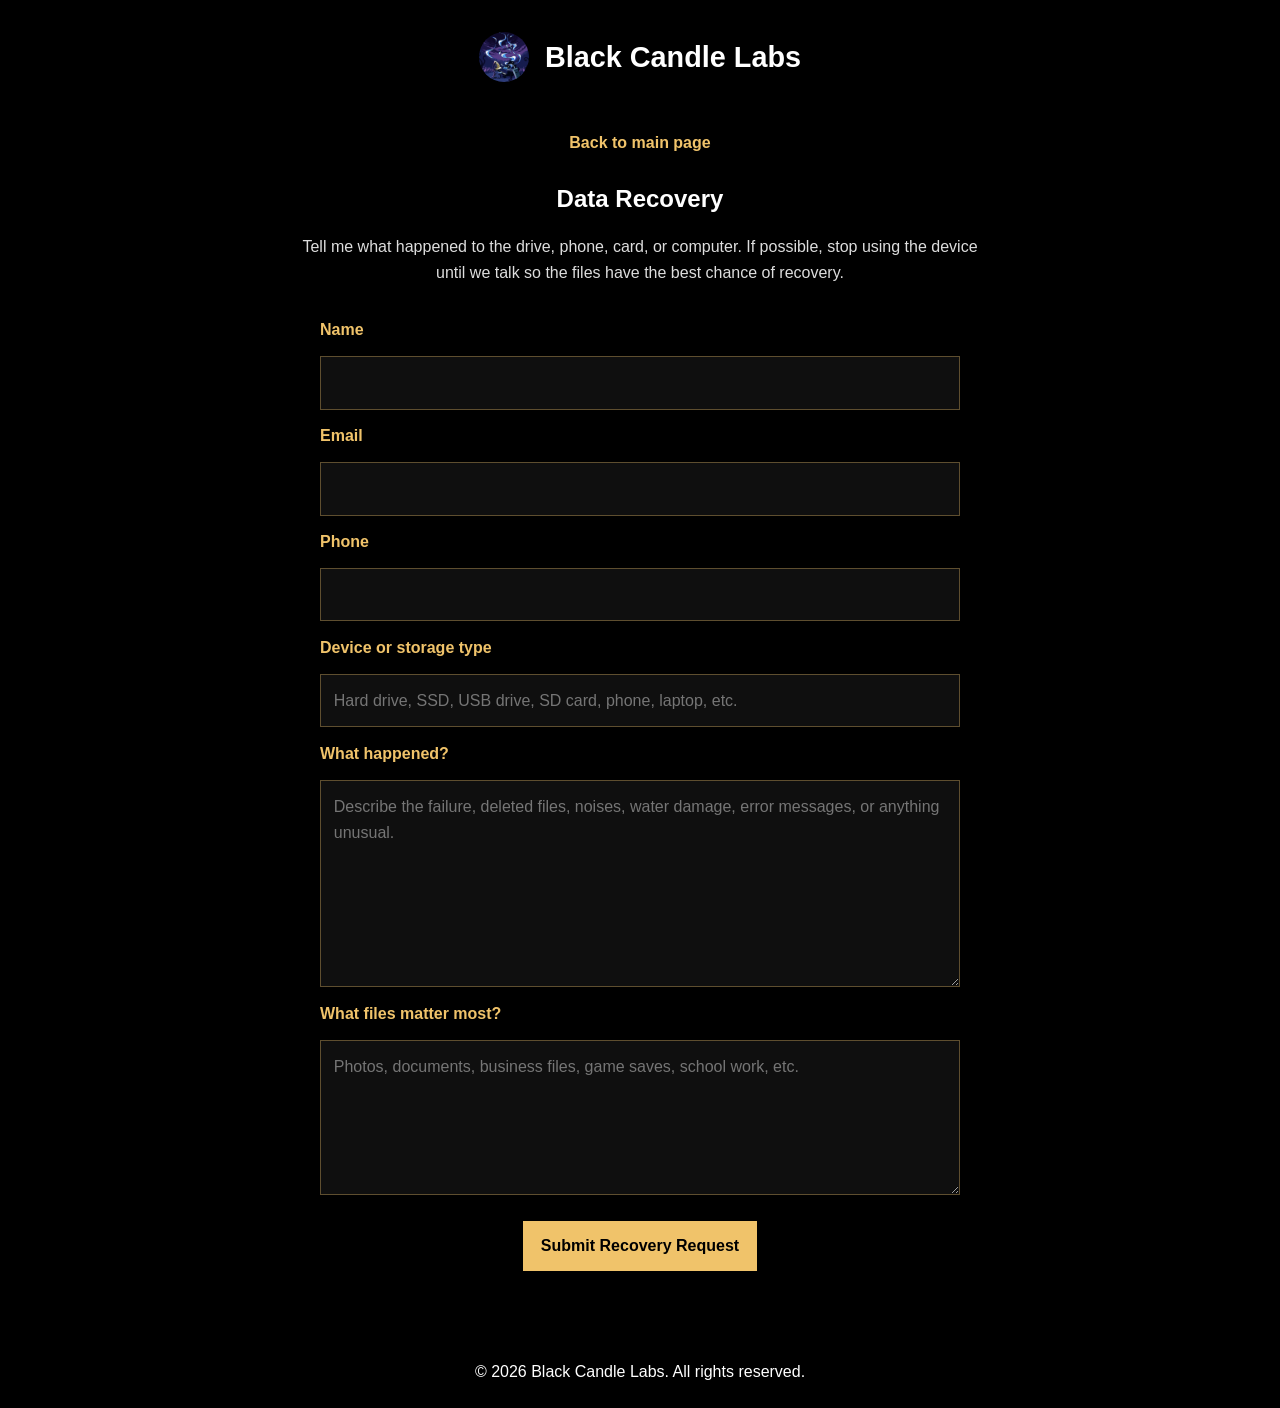
==== data-recovery.html @ ec555194 "pages" ====
﻿<!DOCTYPE html>
<html lang="en">
<head>
    <meta charset="UTF-8">
    <meta name="viewport" content="width=device-width, initial-scale=1.0">
    <title>Data Recovery - Black Candle Labs</title>
    <link rel="icon" type="image/x-icon" href="logos/favicon.ico">
    <link rel="stylesheet" href="styles.css">
</head>
<body>
    <header>
        <div class="logo">
            <img src="logos/Black Mage.jpg" alt="Black Candle Labs Logo" class="logo-img">
            <h1>Black Candle Labs</h1>
        </div>
    </header>

    <main>
        <section class="service-page">
            <a class="back-link" href="index.html">Back to main page</a>
            <h2>Data Recovery</h2>
            <p class="page-intro">Tell me what happened to the drive, phone, card, or computer. If possible, stop using the device until we talk so the files have the best chance of recovery.</p>

            <form class="support-form" action="#" method="post">
                <label for="recovery-name">Name</label>
                <input id="recovery-name" name="name" type="text" autocomplete="name" required>

                <label for="recovery-email">Email</label>
                <input id="recovery-email" name="email" type="email" autocomplete="email" required>

                <label for="recovery-phone">Phone</label>
                <input id="recovery-phone" name="phone" type="tel" autocomplete="tel">

                <label for="recovery-device">Device or storage type</label>
                <input id="recovery-device" name="device" type="text" placeholder="Hard drive, SSD, USB drive, SD card, phone, laptop, etc.">

                <label for="recovery-event">What happened?</label>
                <textarea id="recovery-event" name="event" rows="7" placeholder="Describe the failure, deleted files, noises, water damage, error messages, or anything unusual." required></textarea>

                <label for="recovery-files">What files matter most?</label>
                <textarea id="recovery-files" name="files" rows="5" placeholder="Photos, documents, business files, game saves, school work, etc."></textarea>

                <button class="form-button" type="submit">Submit Recovery Request</button>
            </form>
        </section>
    </main>

    <footer>
        <p>&copy; 2026 Black Candle Labs. All rights reserved.</p>
    </footer>
</body>
</html>
---- styles.css ----
/* General Styles */
* {
    margin: 0;
    padding: 0;
    box-sizing: border-box;
}

body {
    font-family: Arial, sans-serif;
    line-height: 1.6;
    color: white;
    background-color: black;
}

/* Header */
header {
    background-color: black;
    color: white;
    padding: 2rem 2rem 0;
    display: flex;
    justify-content: center;
    align-items: center;
    text-align: center;
}

.logo {
    display: flex;
    align-items: center;
    justify-content: center;
    gap: 1rem;
}

.logo-img {
    width: 50px;
    height: 50px;
    border-radius: 50%;
}

.logo h1 {
    font-size: 1.8rem;
}

/* Main Content */
main {
    max-width: 1000px;
    margin: 1rem auto 2rem;
    padding: 0 1rem;
}

section {
    background-color: black;
    padding: 2rem;
    margin-bottom: 2rem;
}

h2 {
    color: white;
    margin-bottom: 1rem;
}

a {
    color: white;
    text-decoration: underline;
    text-underline-offset: 0.2em;
}

a:hover {
    color: #f0c36a;
}

/* Hero Section */
.hero {
    background: black;
    color: white;
    text-align: center;
    padding: 2rem 2rem 3rem;
}

.hero h2 {
    color: white;
    font-size: 2.5rem;
    margin-bottom: 1rem;
}

/* Services */
.services {
    text-align: center;
}

.services ul {
    list-style: none;
}

.services li {
    padding: 0.5rem 0;
    margin-bottom: 0.5rem;
}

/* Contact */
.contact {
    text-align: center;
}

/* Games */
.games {
    text-align: center;
}

.games-logo {
    display: block;
    width: 96px;
    height: auto;
    margin: 0 auto 1.25rem;
    image-rendering: pixelated;
    filter: drop-shadow(0 0 14px rgba(240, 195, 106, 0.2));
}

.games-intro {
    max-width: 720px;
    margin: 0 auto 2rem;
}

.game-list {
    display: grid;
    gap: 1.5rem;
    grid-template-columns: repeat(2, minmax(0, 1fr));
}

.game-card {
    background: radial-gradient(circle at top, rgba(240, 195, 106, 0.14), rgba(255, 255, 255, 0.04) 45%, rgba(255, 255, 255, 0.02));
    padding: 1.5rem;
    box-shadow: 0 0 24px rgba(240, 195, 106, 0.12);
}

.game-title {
    color: #f0c36a;
    font-size: 1.35rem;
    font-weight: bold;
    margin-bottom: 0.5rem;
}

.game-status {
    color: #dddddd;
    margin-bottom: 1rem;
}

.game-link {
    display: inline-block;
    color: black;
    background-color: #f0c36a;
    padding: 0.65rem 1rem;
    text-decoration: none;
    font-weight: bold;
}

.game-link:hover {
    color: black;
    background-color: white;
}

/* Footer */
footer {
    background-color: black;
    color: white;
    text-align: center;
    padding: 1.5rem;
    margin-top: 2rem;
}

/* Responsive */
@media (max-width: 768px) {
    header {
        padding: 1.5rem 1rem 0;
    }

    .logo {
        flex-direction: column;
        gap: 0.75rem;
    }

    .logo h1 {
        font-size: 1.6rem;
    }

    .hero h2 {
        font-size: 1.8rem;
    }

    .games-logo {
        width: 84px;
    }

    .game-list {
        grid-template-columns: 1fr;
    }
}

/* Service Pages */
.service-link {
    display: inline-block;
    color: #f0c36a;
    font-weight: bold;
    text-decoration: none;
    padding: 0.25rem 0;
}

.service-link:hover {
    color: white;
}

.contact-list {
    list-style: none;
    margin-bottom: 1rem;
}

.service-page {
    max-width: 760px;
    margin: 0 auto 2rem;
    text-align: center;
}

.page-intro {
    max-width: 680px;
    margin: 0 auto 2rem;
    color: #dddddd;
}

.back-link {
    display: inline-block;
    margin-bottom: 1.5rem;
    color: #f0c36a;
    font-weight: bold;
    text-decoration: none;
}

.back-link:hover {
    color: white;
}

.support-form {
    display: grid;
    gap: 0.85rem;
    max-width: 640px;
    margin: 0 auto;
    text-align: left;
}

.support-form label {
    color: #f0c36a;
    font-weight: bold;
}

.support-form input,
.support-form textarea {
    width: 100%;
    color: white;
    background: rgba(255, 255, 255, 0.06);
    border: 1px solid rgba(240, 195, 106, 0.35);
    padding: 0.8rem;
    font: inherit;
}

.support-form input:focus,
.support-form textarea:focus {
    outline: none;
    border-color: #f0c36a;
    box-shadow: 0 0 18px rgba(240, 195, 106, 0.16);
}

.form-button {
    justify-self: center;
    margin-top: 0.75rem;
    color: black;
    background-color: #f0c36a;
    border: 0;
    padding: 0.75rem 1.1rem;
    font: inherit;
    font-weight: bold;
    cursor: pointer;
}

.form-button:hover {
    background-color: white;
}
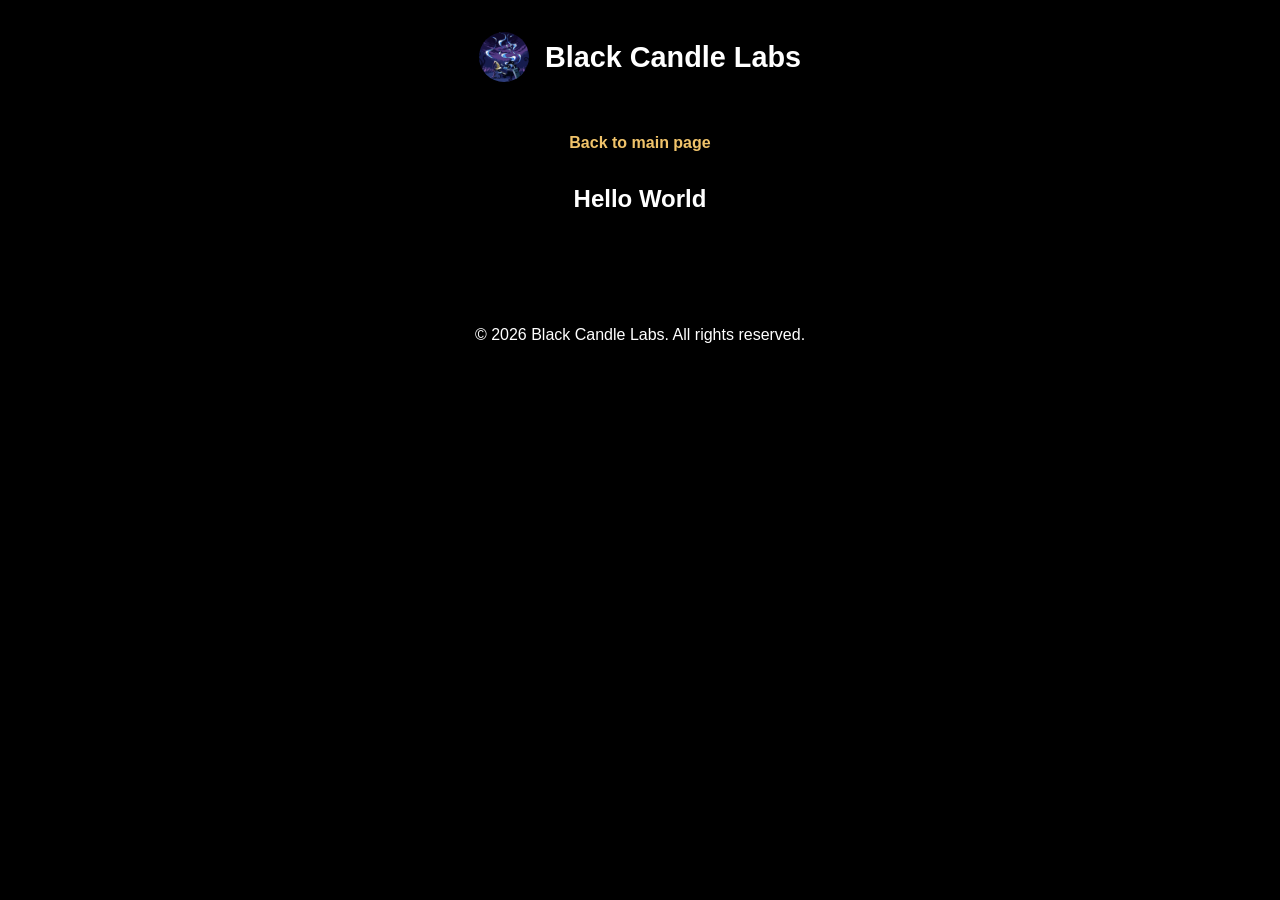
==== commit 6fff1c74: "changes" ====
--- a/data-recovery.html
+++ b/data-recovery.html
@@ -18,30 +18,7 @@
     <main>
         <section class="service-page">
             <a class="back-link" href="index.html">Back to main page</a>
-            <h2>Data Recovery</h2>
-            <p class="page-intro">Tell me what happened to the drive, phone, card, or computer. If possible, stop using the device until we talk so the files have the best chance of recovery.</p>
-
-            <form class="support-form" action="#" method="post">
-                <label for="recovery-name">Name</label>
-                <input id="recovery-name" name="name" type="text" autocomplete="name" required>
-
-                <label for="recovery-email">Email</label>
-                <input id="recovery-email" name="email" type="email" autocomplete="email" required>
-
-                <label for="recovery-phone">Phone</label>
-                <input id="recovery-phone" name="phone" type="tel" autocomplete="tel">
-
-                <label for="recovery-device">Device or storage type</label>
-                <input id="recovery-device" name="device" type="text" placeholder="Hard drive, SSD, USB drive, SD card, phone, laptop, etc.">
-
-                <label for="recovery-event">What happened?</label>
-                <textarea id="recovery-event" name="event" rows="7" placeholder="Describe the failure, deleted files, noises, water damage, error messages, or anything unusual." required></textarea>
-
-                <label for="recovery-files">What files matter most?</label>
-                <textarea id="recovery-files" name="files" rows="5" placeholder="Photos, documents, business files, game saves, school work, etc."></textarea>
-
-                <button class="form-button" type="submit">Submit Recovery Request</button>
-            </form>
+            <h2>Hello World</h2>
         </section>
     </main>
 
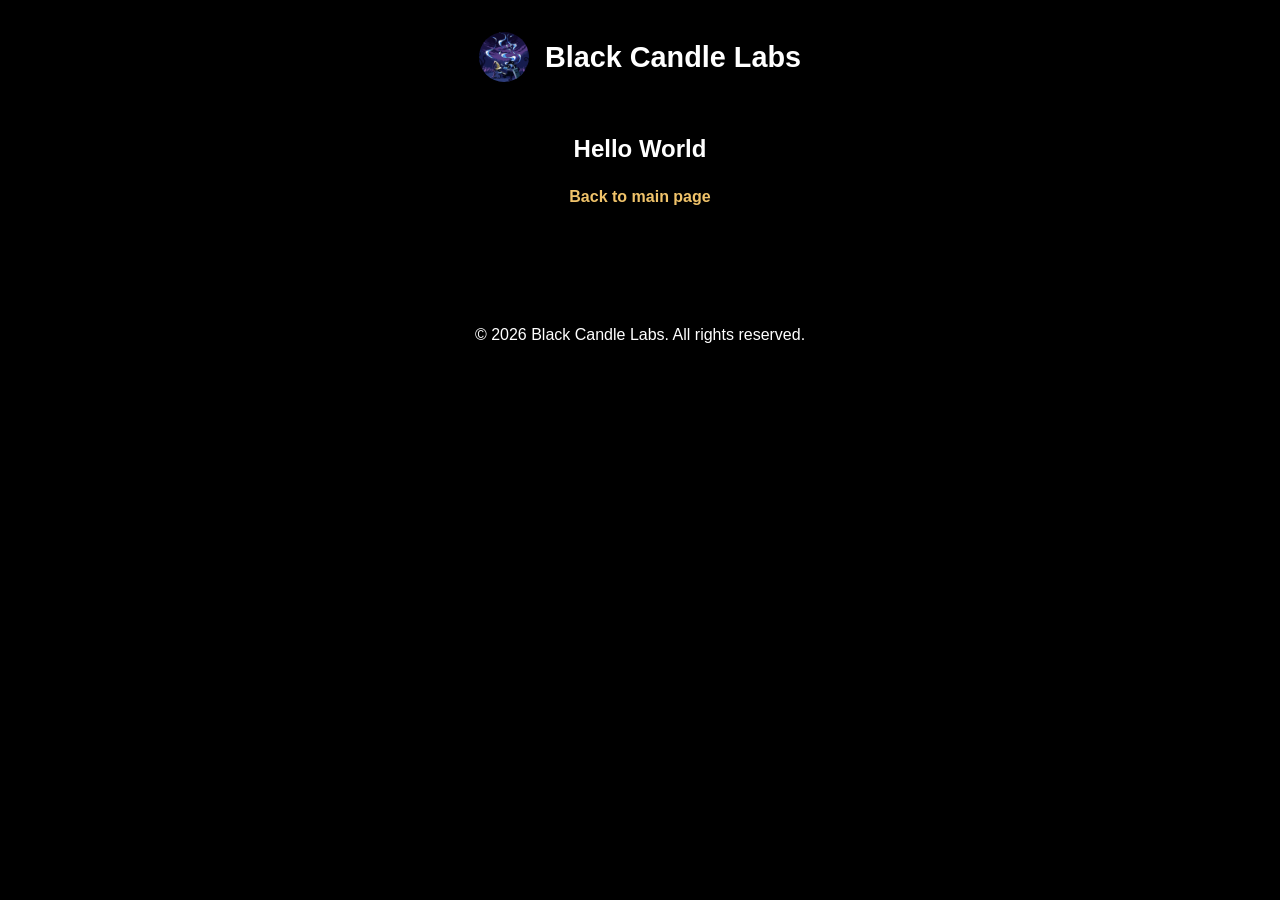
==== commit 936b273d: "back" ====
--- a/data-recovery.html
+++ b/data-recovery.html
@@ -17,8 +17,8 @@
 
     <main>
         <section class="service-page">
+            <h2>Hello World</h2>
             <a class="back-link" href="index.html">Back to main page</a>
-            <h2>Hello World</h2>
         </section>
     </main>
 
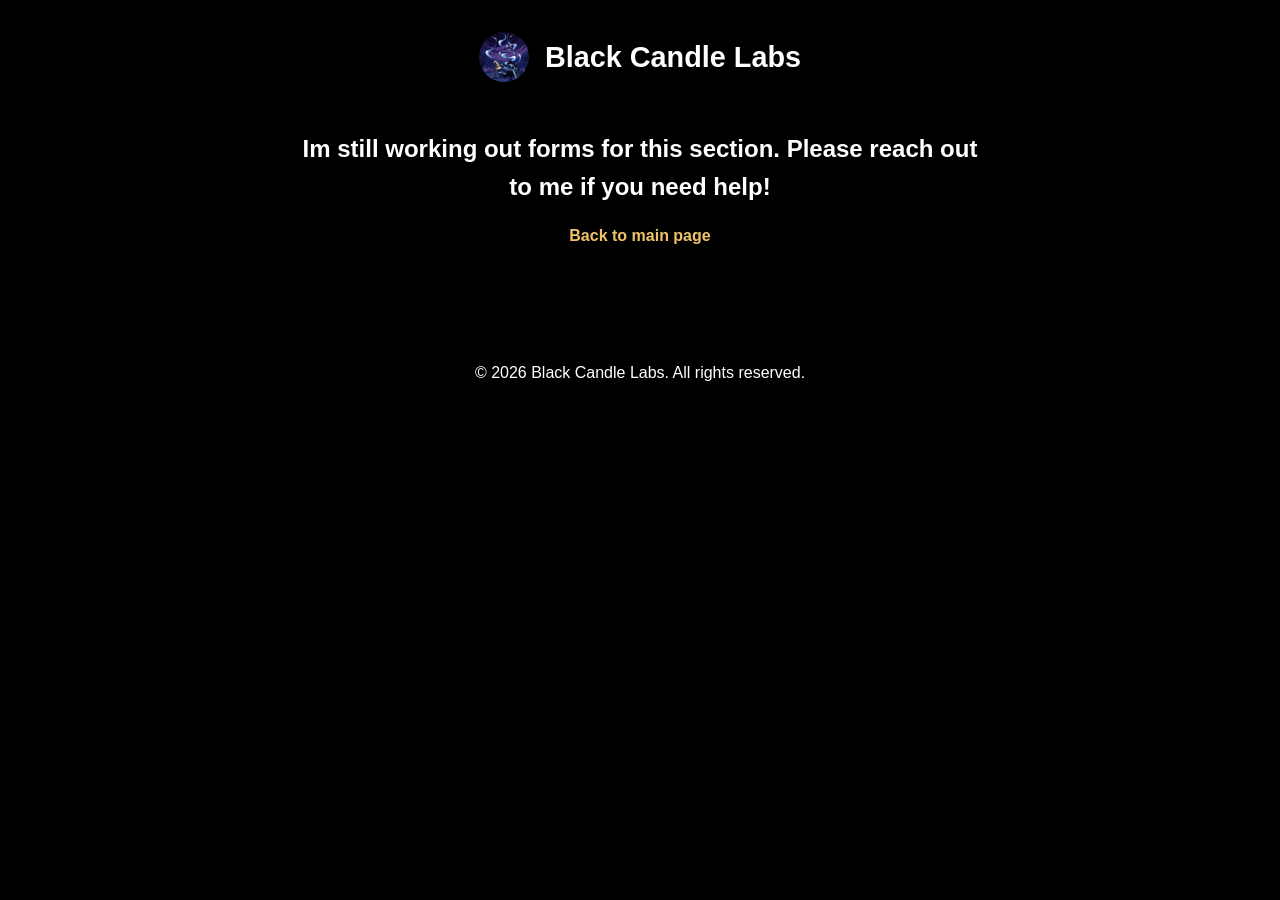
==== commit 7a3df7cb: "Update data-recovery.html" ====
--- a/data-recovery.html
+++ b/data-recovery.html
@@ -17,7 +17,7 @@
 
     <main>
         <section class="service-page">
-            <h2>Hello World</h2>
+            <h2>Im still working out forms for this section. Please reach out to me if you need help!</h2>
             <a class="back-link" href="index.html">Back to main page</a>
         </section>
     </main>
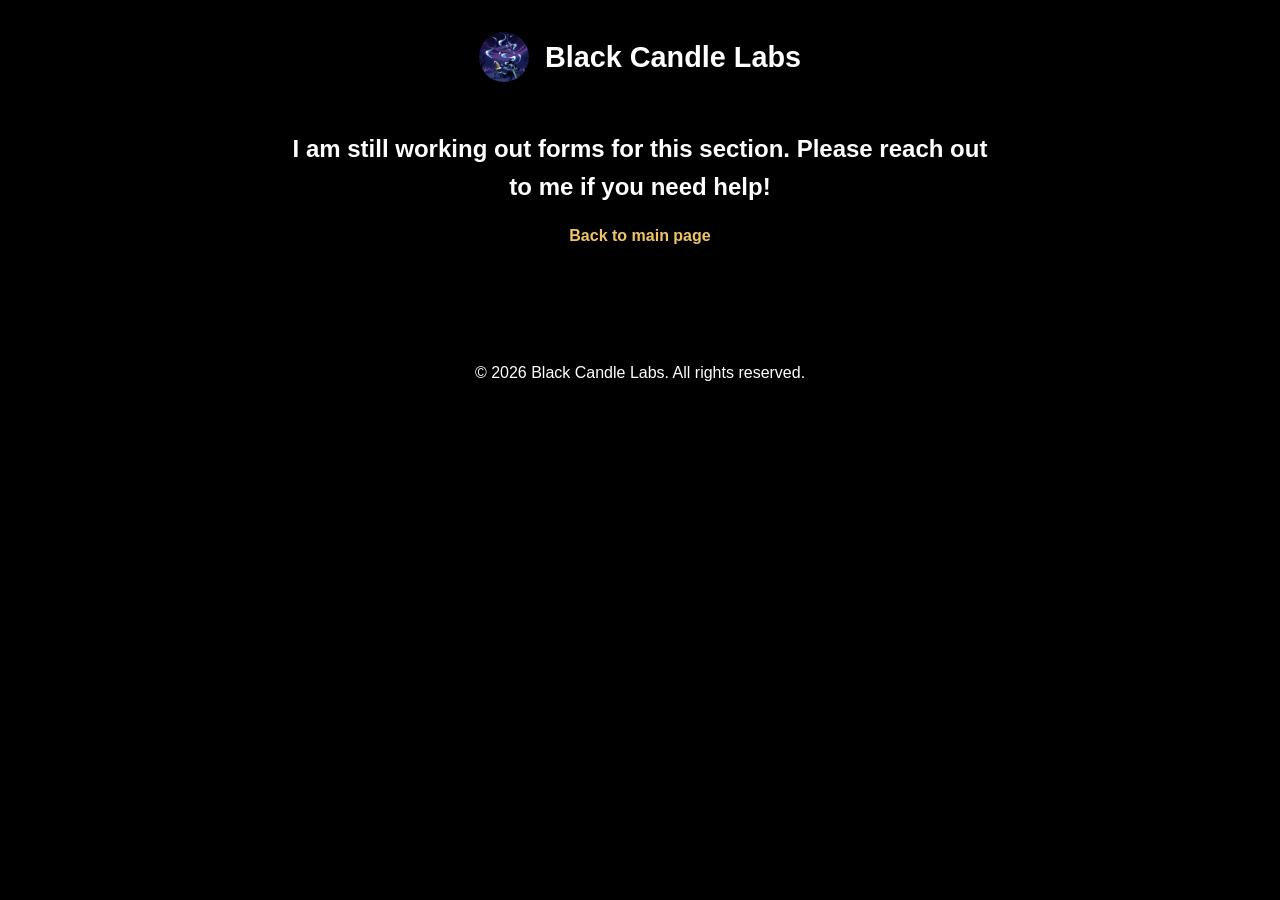
==== commit 47cb5453: "changes" ====
--- a/data-recovery.html
+++ b/data-recovery.html
@@ -17,7 +17,7 @@
 
     <main>
         <section class="service-page">
-            <h2>Im still working out forms for this section. Please reach out to me if you need help!</h2>
+            <h2>I am still working out forms for this section. Please reach out to me if you need help!</h2>
             <a class="back-link" href="index.html">Back to main page</a>
         </section>
     </main>
